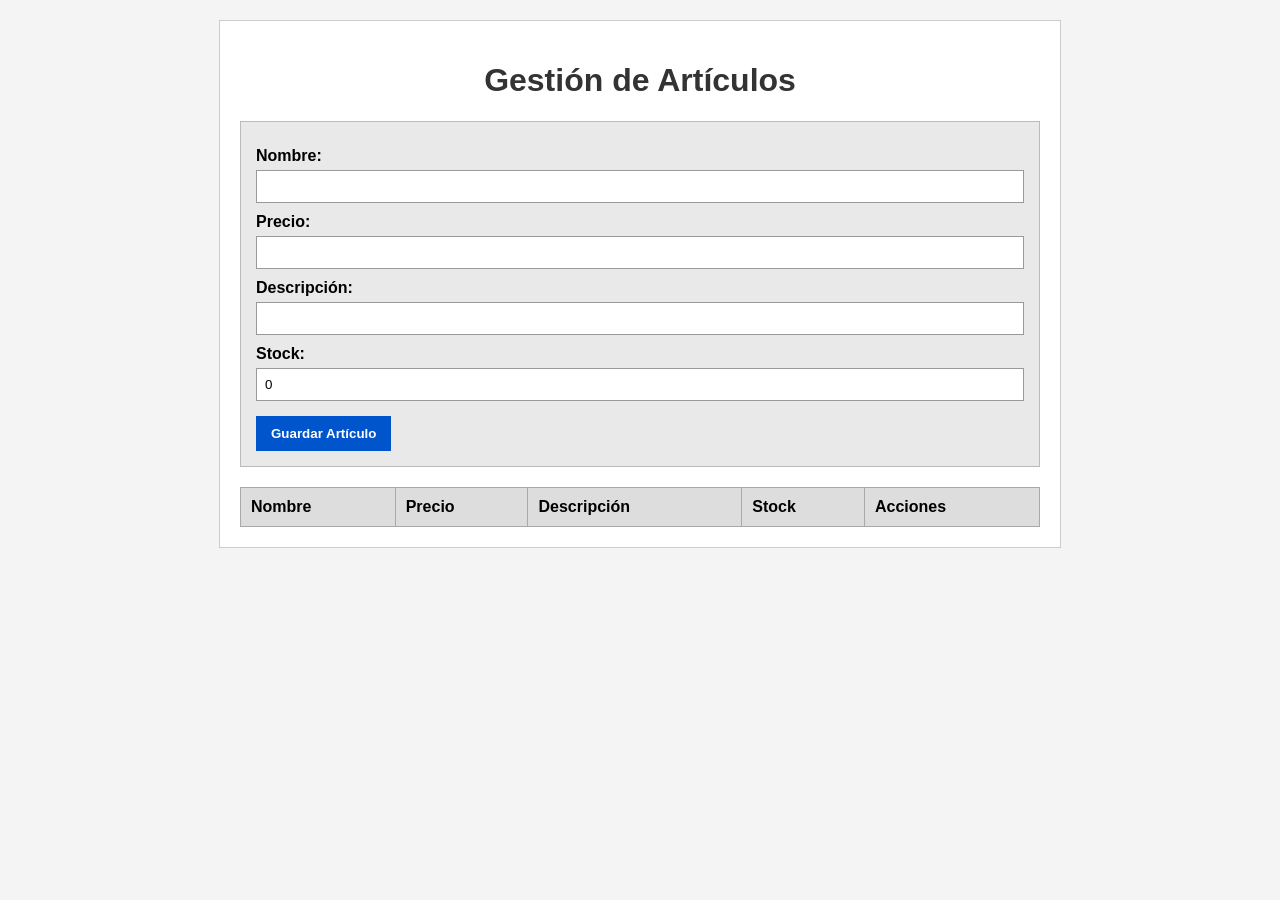
==== frontend/index.html @ 42482be6 "Primer commit" ====
<!DOCTYPE html>
<html lang="es">
<head>
    <meta charset="UTF-8">
    <meta name="viewport" content="width=device-width, initial-scale=1.0">
    <title>Gestión de Tienda Local</title>
    <link rel="stylesheet" href="style.css">
</head>
<body>
    <div class="container">
        <h1>Gestión de Artículos</h1>
        
        <div class="form-container">
            <form id="articleForm">
                <input type="hidden" id="articleId">
                
                <label for="name">Nombre:</label>
                <input type="text" id="name" required>
                
                <label for="price">Precio:</label>
                <input type="number" id="price" step="0.01" required>
                
                <label for="description">Descripción:</label>
                <input type="text" id="description">
                
                <label for="stock">Stock:</label>
                <input type="number" id="stock" value="0">
                
                <button type="submit" id="submitBtn">Guardar Artículo</button>
                <button type="button" id="cancelBtn" class="btn-cancel" style="display: none;">Cancelar</button>
            </form>
        </div>

        <table id="articlesTable">
            <thead>
                <tr>
                    <th>Nombre</th>
                    <th>Precio</th>
                    <th>Descripción</th>
                    <th>Stock</th>
                    <th>Acciones</th>
                </tr>
            </thead>
            <tbody>
                </tbody>
        </table>
    </div>

    <script src="app.js"></script>
</body>
</html>
---- frontend/style.css ----
body {
    font-family: Arial, sans-serif;
    background-color: #f4f4f4;
    color: #000000;
    margin: 0;
    padding: 20px;
}

.container {
    max-width: 800px;
    margin: 0 auto;
    background-color: #ffffff;
    padding: 20px;
    border: 1px solid #cccccc;
}

h1 {
    text-align: center;
    color: #333333;
}

.form-container {
    background-color: #e9e9e9;
    padding: 15px;
    margin-bottom: 20px;
    border: 1px solid #bbbbbb;
}

label {
    display: block;
    margin-top: 10px;
    font-weight: bold;
}

input {
    width: 100%;
    padding: 8px;
    margin-top: 5px;
    box-sizing: border-box;
    border: 1px solid #999999;
    background-color: #ffffff;
}

button {
    margin-top: 15px;
    padding: 10px 15px;
    background-color: #0055cc;
    color: #ffffff;
    border: none;
    cursor: pointer;
    font-weight: bold;
}

button:hover {
    background-color: #003399;
}

.btn-cancel {
    background-color: #666666;
}

.btn-cancel:hover {
    background-color: #444444;
}

.btn-delete {
    background-color: #cc0000;
    margin-top: 0;
}

.btn-delete:hover {
    background-color: #990000;
}

.btn-edit {
    background-color: #008800;
    margin-top: 0;
}

.btn-edit:hover {
    background-color: #005500;
}

table {
    width: 100%;
    border-collapse: collapse;
    margin-top: 20px;
}

th, td {
    border: 1px solid #aaaaaa;
    padding: 10px;
    text-align: left;
}

th {
    background-color: #dddddd;
}
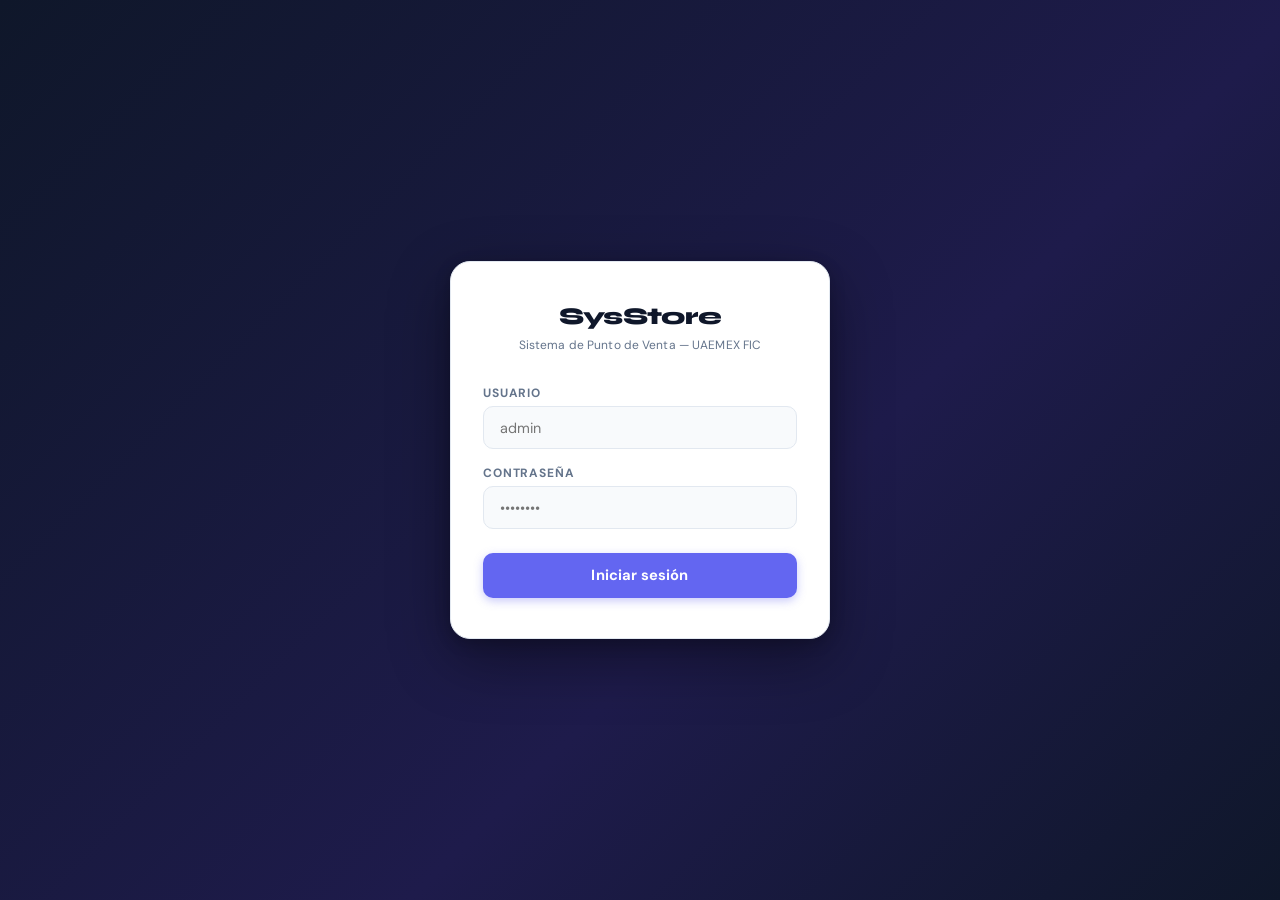
==== commit d9f316ca: "Rediseño UI, Integracion init.sql y cambios en docker-compose" ====
--- a/frontend/index.html
+++ b/frontend/index.html
@@ -1,51 +1,124 @@
 <!DOCTYPE html>
 <html lang="es">
 <head>
-    <meta charset="UTF-8">
-    <meta name="viewport" content="width=device-width, initial-scale=1.0">
-    <title>Gestión de Tienda Local</title>
-    <link rel="stylesheet" href="style.css">
+    <meta charset="UTF-8" />
+    <meta name="viewport" content="width=device-width, initial-scale=1.0" />
+    <title>SysStore — Panel de control</title>
+    <link rel="preconnect" href="https://fonts.googleapis.com" />
+    <link href="https://fonts.googleapis.com/css2?family=Comfortaa:wght@400;600;700&family=Poppins:wght@300;400;500;600&display=swap" rel="stylesheet" />
+    <link rel="stylesheet" href="style.css" />
 </head>
 <body>
-    <div class="container">
-        <h1>Gestión de Artículos</h1>
-        
-        <div class="form-container">
-            <form id="articleForm">
-                <input type="hidden" id="articleId">
-                
-                <label for="name">Nombre:</label>
-                <input type="text" id="name" required>
-                
-                <label for="price">Precio:</label>
-                <input type="number" id="price" step="0.01" required>
-                
-                <label for="description">Descripción:</label>
-                <input type="text" id="description">
-                
-                <label for="stock">Stock:</label>
-                <input type="number" id="stock" value="0">
-                
-                <button type="submit" id="submitBtn">Guardar Artículo</button>
-                <button type="button" id="cancelBtn" class="btn-cancel" style="display: none;">Cancelar</button>
-            </form>
+
+<nav class="sidebar" id="sidebar"></nav>
+
+<main class="content">
+    <header class="page-header">
+        <div>
+            <h1 class="page-title">Panel de control</h1>
+            <p class="page-sub">Resumen general del sistema</p>
         </div>
+        <a href="productos.html" class="btn btn-primary">
+            <svg viewBox="0 0 24 24" fill="none" stroke="currentColor" stroke-width="2" width="14" height="14">
+                <line x1="12" y1="5" x2="12" y2="19"/><line x1="5" y1="12" x2="19" y2="12"/>
+            </svg>
+            Agregar producto
+        </a>
+    </header>
 
-        <table id="articlesTable">
-            <thead>
-                <tr>
-                    <th>Nombre</th>
-                    <th>Precio</th>
-                    <th>Descripción</th>
-                    <th>Stock</th>
-                    <th>Acciones</th>
-                </tr>
-            </thead>
-            <tbody>
-                </tbody>
-        </table>
+    <!-- Stats -->
+    <div class="stats-grid" id="statsGrid">
+        <div class="stat-card"><div class="stat-icon si-blue"><svg viewBox="0 0 24 24" fill="none" stroke="currentColor" stroke-width="1.8"><path d="M21 16V8a2 2 0 0 0-1-1.73l-7-4a2 2 0 0 0-2 0l-7 4A2 2 0 0 0 3 8v8a2 2 0 0 0 1 1.73l7 4a2 2 0 0 0 2 0l7-4A2 2 0 0 0 21 16z"/></svg></div><div class="stat-body"><span class="stat-label">Artículos</span><span class="stat-value" id="sTotal">—</span></div></div>
+        <div class="stat-card"><div class="stat-icon si-green"><svg viewBox="0 0 24 24" fill="none" stroke="currentColor" stroke-width="1.8"><line x1="12" y1="1" x2="12" y2="23"/><path d="M17 5H9.5a3.5 3.5 0 0 0 0 7h5a3.5 3.5 0 0 1 0 7H6"/></svg></div><div class="stat-body"><span class="stat-label">Valor inventario</span><span class="stat-value" id="sValor">—</span></div></div>
+        <div class="stat-card"><div class="stat-icon si-teal"><svg viewBox="0 0 24 24" fill="none" stroke="currentColor" stroke-width="1.8"><path d="M17 21v-2a4 4 0 0 0-4-4H5a4 4 0 0 0-4 4v2"/><circle cx="9" cy="7" r="4"/><path d="M23 21v-2a4 4 0 0 0-3-3.87"/><path d="M16 3.13a4 4 0 0 1 0 7.75"/></svg></div><div class="stat-body"><span class="stat-label">Clientes</span><span class="stat-value" id="sClientes">—</span></div></div>
+        <div class="stat-card"><div class="stat-icon si-yellow"><svg viewBox="0 0 24 24" fill="none" stroke="currentColor" stroke-width="1.8"><rect x="1" y="4" width="22" height="16" rx="2"/><line x1="1" y1="10" x2="23" y2="10"/></svg></div><div class="stat-body"><span class="stat-label">Ventas totales</span><span class="stat-value" id="sVentas">—</span></div></div>
+        <div class="stat-card stat-card--warn" id="statSinStock"><div class="stat-icon si-warn"><svg viewBox="0 0 24 24" fill="none" stroke="currentColor" stroke-width="1.8"><path d="M10.29 3.86L1.82 18a2 2 0 0 0 1.71 3h16.94a2 2 0 0 0 1.71-3L13.71 3.86a2 2 0 0 0-3.42 0z"/><line x1="12" y1="9" x2="12" y2="13"/><line x1="12" y1="17" x2="12.01" y2="17"/></svg></div><div class="stat-body"><span class="stat-label">Sin stock</span><span class="stat-value" id="sSinStock">—</span></div></div>
+        <div class="stat-card"><div class="stat-icon si-green"><svg viewBox="0 0 24 24" fill="none" stroke="currentColor" stroke-width="1.8"><polyline points="22 12 18 12 15 21 9 3 6 12 2 12"/></svg></div><div class="stat-body"><span class="stat-label">Total vendido</span><span class="stat-value" id="sTotalVendido">—</span></div></div>
     </div>
 
-    <script src="app.js"></script>
+    <!-- Últimos artículos -->
+    <div class="card">
+        <div class="card-header">
+            <span class="card-title">Artículos recientes</span>
+            <a href="productos.html" class="link-all">Ver catálogo completo →</a>
+        </div>
+        <div class="table-wrap">
+            <table class="table" id="tblRecientes">
+                <thead><tr>
+                    <th>ID</th><th>Nombre</th><th>Precio</th><th>Stock</th><th>Acciones</th>
+                </tr></thead>
+                <tbody id="tbodyRecientes"></tbody>
+            </table>
+        </div>
+    </div>
+
+    <!-- Ventas recientes -->
+    <div class="card">
+        <div class="card-header">
+            <span class="card-title">Ventas recientes</span>
+            <a href="ventas.html" class="link-all">Ver historial →</a>
+        </div>
+        <div class="table-wrap">
+            <table class="table">
+                <thead><tr>
+                    <th>Cliente</th><th>Artículo</th><th>Total</th><th>Fecha</th>
+                </tr></thead>
+                <tbody id="tbodyVentasRecientes"></tbody>
+            </table>
+        </div>
+    </div>
+</main>
+
+<script src="shared.js"></script>
+<script>
+requireAuth();
+injectNav('index');
+
+async function loadDashboard() {
+    const [rArt, rCli, rSales] = await Promise.all([
+        fetch(`${API}/articles`).then(r => r.json()),
+        fetch(`${API}/clients`).then(r => r.json()),
+        fetch(`${API}/sales`).then(r => r.json()),
+    ]);
+
+    const sinStock   = rArt.filter(a => a.stock === 0).length;
+    const valorInv   = rArt.reduce((s, a) => s + a.price * a.stock, 0);
+    const totalVend  = rSales.reduce((s, v) => s + v.total, 0);
+
+    document.getElementById('sTotal').textContent      = rArt.length;
+    document.getElementById('sValor').textContent      = fmtMoney(valorInv);
+    document.getElementById('sClientes').textContent   = rCli.length;
+    document.getElementById('sVentas').textContent     = rSales.length;
+    document.getElementById('sSinStock').textContent   = sinStock;
+    document.getElementById('sTotalVendido').textContent = fmtMoney(totalVend);
+
+    // artículos recientes
+    const tbody = document.getElementById('tbodyRecientes');
+    const ultimos = [...rArt].reverse().slice(0, 6);
+    tbody.innerHTML = ultimos.length ? ultimos.map(a => `
+        <tr>
+            <td><span class="chip-id">${esc(a.id.slice(0,8))}</span></td>
+            <td class="td-nombre">${esc(a.name)}</td>
+            <td class="td-precio">${fmtMoney(a.price)}</td>
+            <td><span class="chip-stock ${a.stock===0?'stock-empty':a.stock<=5?'stock-low':''}">${a.stock} pzs</span></td>
+            <td class="row-actions">
+                <a href="productos.html" class="btn-row btn-row--edit">Editar</a>
+            </td>
+        </tr>`).join('') : '<tr><td colspan="5" class="empty-state">Sin artículos.</td></tr>';
+
+    // ventas recientes
+    const tbodyV = document.getElementById('tbodyVentasRecientes');
+    const ultVentas = rSales.slice(0, 5);
+    tbodyV.innerHTML = ultVentas.length ? ultVentas.map(v => `
+        <tr>
+            <td class="td-nombre">${esc(v.client_name)}</td>
+            <td>${esc(v.article_name)}</td>
+            <td class="td-precio">${fmtMoney(v.total)}</td>
+            <td class="td-muted">${fmtDate(v.date)}</td>
+        </tr>`).join('') : '<tr><td colspan="4" class="empty-state">Sin ventas.</td></tr>';
+}
+
+document.addEventListener('DOMContentLoaded', loadDashboard);
+</script>
 </body>
-</html>
+</html>
--- a/frontend/style.css
+++ b/frontend/style.css
@@ -1,98 +1,868 @@
+/* ══════════════════════════════════════════════════
+   SysStore — Design System
+   Aesthetic: Refined Dark Sidebar + Clean White Content
+   Fonts: DM Sans (body) + Syne (headings/brand)
+   ══════════════════════════════════════════════════ */
+
+@import url('https://fonts.googleapis.com/css2?family=Syne:wght@600;700;800&family=DM+Sans:ital,opsz,wght@0,9..40,300;0,9..40,400;0,9..40,500;0,9..40,600;1,9..40,400&display=swap');
+
+/* ── TOKENS ─────────────────────────────────── */
+:root {
+  --primary:     #6366f1;
+  --primary-h:   #4f46e5;
+  --primary-s:   #e0e7ff;
+  --danger:      #ef4444;
+  --danger-s:    #fee2e2;
+  --success:     #10b981;
+  --success-s:   #d1fae5;
+  --warn:        #f59e0b;
+  --warn-s:      #fef3c7;
+  --info:        #3b82f6;
+  --info-s:      #dbeafe;
+
+  /* Sidebar */
+  --sb-bg:       #0f172a;
+  --sb-border:   #1e293b;
+  --sb-text:     #94a3b8;
+  --sb-active:   #6366f1;
+  --sb-hover:    #1e293b;
+  --sb-width:    240px;
+
+  /* Content */
+  --bg:          #f8fafc;
+  --surface:     #ffffff;
+  --border:      #e2e8f0;
+  --border-2:    #f1f5f9;
+  --text:        #0f172a;
+  --text-2:      #334155;
+  --muted:       #64748b;
+  --muted-2:     #94a3b8;
+
+  /* Radii */
+  --r-sm:   6px;
+  --r-md:   10px;
+  --r-lg:   14px;
+  --r-xl:   20px;
+
+  /* Shadows */
+  --shadow-sm:  0 1px 3px rgba(15,23,42,.07), 0 1px 2px rgba(15,23,42,.06);
+  --shadow-md:  0 4px 12px rgba(15,23,42,.08), 0 2px 4px rgba(15,23,42,.06);
+  --shadow-lg:  0 10px 30px rgba(15,23,42,.12), 0 4px 8px rgba(15,23,42,.08);
+}
+
+/* ── RESET ──────────────────────────────────── */
+*, *::before, *::after { box-sizing: border-box; margin: 0; padding: 0; }
+
 body {
-    font-family: Arial, sans-serif;
-    background-color: #f4f4f4;
-    color: #000000;
-    margin: 0;
-    padding: 20px;
-}
-
-.container {
-    max-width: 800px;
-    margin: 0 auto;
-    background-color: #ffffff;
-    padding: 20px;
-    border: 1px solid #cccccc;
-}
-
-h1 {
-    text-align: center;
-    color: #333333;
-}
-
-.form-container {
-    background-color: #e9e9e9;
-    padding: 15px;
-    margin-bottom: 20px;
-    border: 1px solid #bbbbbb;
-}
-
-label {
-    display: block;
-    margin-top: 10px;
-    font-weight: bold;
-}
-
-input {
-    width: 100%;
-    padding: 8px;
-    margin-top: 5px;
-    box-sizing: border-box;
-    border: 1px solid #999999;
-    background-color: #ffffff;
-}
-
-button {
-    margin-top: 15px;
-    padding: 10px 15px;
-    background-color: #0055cc;
-    color: #ffffff;
-    border: none;
-    cursor: pointer;
-    font-weight: bold;
-}
-
-button:hover {
-    background-color: #003399;
-}
-
-.btn-cancel {
-    background-color: #666666;
-}
-
-.btn-cancel:hover {
-    background-color: #444444;
-}
-
-.btn-delete {
-    background-color: #cc0000;
-    margin-top: 0;
-}
-
-.btn-delete:hover {
-    background-color: #990000;
-}
-
-.btn-edit {
-    background-color: #008800;
-    margin-top: 0;
-}
-
-.btn-edit:hover {
-    background-color: #005500;
-}
-
-table {
-    width: 100%;
-    border-collapse: collapse;
-    margin-top: 20px;
-}
-
-th, td {
-    border: 1px solid #aaaaaa;
-    padding: 10px;
-    text-align: left;
-}
-
-th {
-    background-color: #dddddd;
-}
+  font-family: 'DM Sans', sans-serif;
+  background: var(--bg);
+  color: var(--text);
+  min-height: 100vh;
+  display: flex;
+  -webkit-font-smoothing: antialiased;
+}
+
+/* ══════════════════════════════════════════════
+   SIDEBAR
+   ══════════════════════════════════════════════ */
+.sidebar {
+  width: var(--sb-width);
+  background: var(--sb-bg);
+  border-right: 1px solid var(--sb-border);
+  display: flex;
+  flex-direction: column;
+  position: fixed;
+  top: 0; left: 0; bottom: 0;
+  z-index: 200;
+  overflow-y: auto;
+  overflow-x: hidden;
+}
+
+.sidebar-brand {
+  display: flex;
+  align-items: center;
+  gap: .85rem;
+  padding: 1.5rem 1.25rem 1.25rem;
+  border-bottom: 1px solid var(--sb-border);
+  text-decoration: none;
+}
+
+.brand-icon {
+  width: 38px; height: 38px;
+  background: linear-gradient(135deg, var(--primary), #818cf8);
+  border-radius: var(--r-md);
+  display: flex; align-items: center; justify-content: center;
+  font-size: 1.1rem;
+  flex-shrink: 0;
+  box-shadow: 0 2px 8px rgba(99,102,241,.4);
+}
+
+.brand-name {
+  display: block;
+  font-family: 'Syne', sans-serif;
+  font-size: 1.05rem;
+  font-weight: 700;
+  color: #f1f5f9;
+  letter-spacing: -.01em;
+}
+
+.brand-sub {
+  display: block;
+  font-size: .68rem;
+  color: var(--sb-text);
+  margin-top: .05rem;
+  letter-spacing: .02em;
+}
+
+.nav-list {
+  list-style: none;
+  padding: 1rem .75rem;
+  flex: 1;
+  display: flex;
+  flex-direction: column;
+  gap: .2rem;
+}
+
+.nav-link {
+  display: flex;
+  align-items: center;
+  gap: .75rem;
+  padding: .65rem .9rem;
+  border-radius: var(--r-md);
+  color: var(--sb-text);
+  text-decoration: none;
+  font-size: .85rem;
+  font-weight: 500;
+  transition: background .15s, color .15s;
+  position: relative;
+}
+
+.nav-link svg {
+  width: 16px; height: 16px;
+  flex-shrink: 0;
+  opacity: .75;
+  transition: opacity .15s;
+}
+
+.nav-link:hover {
+  background: var(--sb-hover);
+  color: #e2e8f0;
+}
+.nav-link:hover svg { opacity: 1; }
+
+.nav-link.active {
+  background: rgba(99,102,241,.15);
+  color: #a5b4fc;
+  font-weight: 600;
+}
+.nav-link.active svg { opacity: 1; }
+.nav-link.active::before {
+  content: '';
+  position: absolute;
+  left: 0; top: 20%; bottom: 20%;
+  width: 3px;
+  background: var(--primary);
+  border-radius: 0 3px 3px 0;
+}
+
+.sidebar-bottom {
+  padding: .75rem;
+  border-top: 1px solid var(--sb-border);
+}
+
+.btn-logout {
+  display: flex;
+  align-items: center;
+  gap: .65rem;
+  width: 100%;
+  padding: .65rem .9rem;
+  background: none;
+  border: none;
+  border-radius: var(--r-md);
+  color: var(--sb-text);
+  font-family: 'DM Sans', sans-serif;
+  font-size: .85rem;
+  font-weight: 500;
+  cursor: pointer;
+  transition: background .15s, color .15s;
+}
+.btn-logout svg { width: 16px; height: 16px; }
+.btn-logout:hover { background: rgba(239,68,68,.1); color: #fca5a5; }
+
+.sidebar-foot {
+  padding: .65rem 1.25rem .85rem;
+  font-size: .67rem;
+  color: #334155;
+  letter-spacing: .03em;
+}
+
+/* ══════════════════════════════════════════════
+   CONTENT AREA
+   ══════════════════════════════════════════════ */
+.content {
+  margin-left: var(--sb-width);
+  flex: 1;
+  min-height: 100vh;
+  padding: 2rem 2.25rem 3rem;
+  max-width: calc(100vw - var(--sb-width));
+}
+
+/* ── PAGE HEADER ────────────────────────────── */
+.page-header {
+  display: flex;
+  justify-content: space-between;
+  align-items: flex-start;
+  margin-bottom: 1.75rem;
+  flex-wrap: wrap;
+  gap: 1rem;
+}
+
+.page-title {
+  font-family: 'Syne', sans-serif;
+  font-size: 1.55rem;
+  font-weight: 700;
+  color: var(--text);
+  letter-spacing: -.03em;
+  line-height: 1.2;
+}
+
+.page-sub {
+  font-size: .83rem;
+  color: var(--muted);
+  margin-top: .3rem;
+  font-weight: 400;
+}
+
+/* ── CARDS ──────────────────────────────────── */
+.card {
+  background: var(--surface);
+  border: 1px solid var(--border);
+  border-radius: var(--r-lg);
+  padding: 1.5rem;
+  margin-bottom: 1.5rem;
+  box-shadow: var(--shadow-sm);
+}
+
+.card-header {
+  display: flex;
+  align-items: center;
+  justify-content: space-between;
+  margin-bottom: 1.25rem;
+  flex-wrap: wrap;
+  gap: .5rem;
+}
+
+.card-title {
+  font-family: 'Syne', sans-serif;
+  font-size: .95rem;
+  font-weight: 700;
+  color: var(--text);
+  letter-spacing: -.01em;
+}
+
+.link-all {
+  font-size: .78rem;
+  color: var(--primary);
+  text-decoration: none;
+  font-weight: 500;
+}
+.link-all:hover { text-decoration: underline; }
+
+/* ── STATS GRID ─────────────────────────────── */
+.stats-grid {
+  display: grid;
+  grid-template-columns: repeat(auto-fit, minmax(175px, 1fr));
+  gap: 1rem;
+  margin-bottom: 1.5rem;
+}
+
+.stat-card {
+  background: var(--surface);
+  border: 1px solid var(--border);
+  border-radius: var(--r-lg);
+  padding: 1.1rem 1.25rem;
+  display: flex;
+  align-items: center;
+  gap: .9rem;
+  box-shadow: var(--shadow-sm);
+  transition: box-shadow .2s, transform .2s;
+}
+.stat-card:hover { box-shadow: var(--shadow-md); transform: translateY(-1px); }
+.stat-card--warn { border-color: #fcd34d; background: #fffbeb; }
+
+.stat-icon {
+  width: 42px; height: 42px;
+  border-radius: var(--r-md);
+  display: flex; align-items: center; justify-content: center;
+  flex-shrink: 0;
+}
+.stat-icon svg { width: 18px; height: 18px; }
+.si-blue   { background: var(--info-s);    color: var(--info); }
+.si-green  { background: var(--success-s); color: var(--success); }
+.si-teal   { background: #ccfbf1;          color: #0d9488; }
+.si-yellow { background: var(--warn-s);    color: var(--warn); }
+.si-warn   { background: #fef3c7;          color: #d97706; }
+.si-purple { background: #ede9fe;          color: #7c3aed; }
+
+.stat-body {
+  display: flex;
+  flex-direction: column;
+  min-width: 0;
+}
+.stat-label {
+  font-size: .73rem;
+  font-weight: 600;
+  color: var(--muted);
+  text-transform: uppercase;
+  letter-spacing: .05em;
+  white-space: nowrap;
+}
+.stat-value {
+  font-family: 'Syne', sans-serif;
+  font-size: 1.35rem;
+  font-weight: 700;
+  color: var(--text);
+  letter-spacing: -.02em;
+  margin-top: .1rem;
+}
+
+/* ── FILTERS BAR ────────────────────────────── */
+.filters-bar {
+  margin-bottom: 1rem;
+}
+
+.filter-search {
+  max-width: 340px;
+}
+
+/* ── FORM GRID ──────────────────────────────── */
+.form-grid {
+  display: grid;
+  grid-template-columns: repeat(auto-fit, minmax(210px, 1fr));
+  gap: 1rem;
+}
+
+.form-group {
+  display: flex;
+  flex-direction: column;
+  gap: .35rem;
+}
+
+.form-label {
+  font-size: .75rem;
+  font-weight: 600;
+  color: var(--muted);
+  text-transform: uppercase;
+  letter-spacing: .06em;
+}
+
+.form-control {
+  width: 100%;
+  padding: .6rem .85rem;
+  background: var(--bg);
+  border: 1px solid var(--border);
+  border-radius: var(--r-md);
+  font-family: 'DM Sans', sans-serif;
+  font-size: .88rem;
+  color: var(--text);
+  transition: border-color .15s, box-shadow .15s, background .15s;
+  appearance: none;
+  -webkit-appearance: none;
+}
+.form-control:focus {
+  outline: none;
+  border-color: var(--primary);
+  background: #fff;
+  box-shadow: 0 0 0 3px rgba(99,102,241,.12);
+}
+.form-control[readonly] {
+  color: var(--muted);
+  cursor: default;
+  background: var(--border-2);
+}
+select.form-control {
+  background-image: url("data:image/svg+xml,%3Csvg xmlns='http://www.w3.org/2000/svg' width='12' height='12' viewBox='0 0 24 24' fill='none' stroke='%2364748b' stroke-width='2.5'%3E%3Cpolyline points='6 9 12 15 18 9'/%3E%3C/svg%3E");
+  background-repeat: no-repeat;
+  background-position: right .75rem center;
+  padding-right: 2.25rem;
+}
+
+.form-actions {
+  display: flex;
+  gap: .75rem;
+  margin-top: 1.25rem;
+  flex-wrap: wrap;
+}
+
+/* ── BUTTONS ────────────────────────────────── */
+.btn {
+  display: inline-flex;
+  align-items: center;
+  justify-content: center;
+  gap: .4rem;
+  padding: .58rem 1.15rem;
+  border: 1px solid transparent;
+  border-radius: var(--r-md);
+  font-family: 'DM Sans', sans-serif;
+  font-size: .85rem;
+  font-weight: 600;
+  cursor: pointer;
+  transition: background .15s, border-color .15s, box-shadow .15s, transform .1s;
+  white-space: nowrap;
+  text-decoration: none;
+}
+.btn:active { transform: scale(.97); }
+
+.btn-primary {
+  background: var(--primary);
+  color: #fff;
+  box-shadow: 0 2px 6px rgba(99,102,241,.3);
+}
+.btn-primary:hover {
+  background: var(--primary-h);
+  box-shadow: 0 4px 12px rgba(99,102,241,.4);
+}
+
+.btn-ghost {
+  background: var(--bg);
+  color: var(--muted);
+  border-color: var(--border);
+}
+.btn-ghost:hover { background: var(--border); color: var(--text); }
+
+.btn-danger {
+  background: var(--danger-s);
+  color: var(--danger);
+  border-color: #fca5a5;
+}
+.btn-danger:hover { background: var(--danger); color: #fff; }
+
+/* Row action buttons (inside tables) */
+.row-actions { display: flex; gap: .4rem; align-items: center; }
+
+.btn-row {
+  padding: .32rem .7rem;
+  border-radius: var(--r-sm);
+  font-family: 'DM Sans', sans-serif;
+  font-size: .76rem;
+  font-weight: 600;
+  cursor: pointer;
+  border: 1px solid transparent;
+  transition: background .15s, color .15s;
+  white-space: nowrap;
+}
+.btn-row--view { background: var(--info-s);    color: var(--info);    border-color: #bfdbfe; }
+.btn-row--view:hover { background: var(--info); color: #fff; }
+.btn-row--edit { background: #ede9fe;           color: #6d28d9;        border-color: #ddd6fe; }
+.btn-row--edit:hover { background: #6d28d9; color: #fff; }
+.btn-row--del  { background: var(--danger-s);   color: var(--danger);  border-color: #fca5a5; }
+.btn-row--del:hover  { background: var(--danger); color: #fff; }
+
+/* ── TABLES ─────────────────────────────────── */
+.table-wrap { overflow-x: auto; border-radius: var(--r-md); border: 1px solid var(--border); }
+
+.table {
+  width: 100%;
+  border-collapse: collapse;
+  font-size: .84rem;
+}
+.table thead tr { background: var(--bg); }
+.table th {
+  padding: .75rem 1rem;
+  text-align: left;
+  font-size: .7rem;
+  font-weight: 700;
+  text-transform: uppercase;
+  letter-spacing: .07em;
+  color: var(--muted);
+  border-bottom: 1px solid var(--border);
+  white-space: nowrap;
+}
+.table td {
+  padding: .8rem 1rem;
+  border-bottom: 1px solid var(--border-2);
+  vertical-align: middle;
+  color: var(--text-2);
+}
+.table tbody tr:last-child td { border-bottom: none; }
+.table tbody tr:hover td { background: #fafbff; }
+
+.td-nombre  { font-weight: 600; color: var(--text); }
+.td-precio  { font-weight: 700; color: var(--success); font-variant-numeric: tabular-nums; }
+.td-muted   { color: var(--muted); font-size: .8rem; }
+
+.empty-state {
+  text-align: center;
+  color: var(--muted-2);
+  padding: 3rem 1rem;
+  font-style: italic;
+  font-size: .88rem;
+}
+
+/* ── CHIPS / BADGES ─────────────────────────── */
+.chip-id {
+  font-family: 'DM Mono', 'Courier New', monospace;
+  font-size: .72rem;
+  background: var(--bg);
+  border: 1px solid var(--border);
+  color: var(--muted);
+  padding: .2rem .55rem;
+  border-radius: var(--r-sm);
+}
+
+.chip-stock {
+  display: inline-flex;
+  align-items: center;
+  gap: .25rem;
+  font-size: .76rem;
+  font-weight: 700;
+  padding: .22rem .6rem;
+  border-radius: 20px;
+  background: var(--success-s);
+  color: var(--success);
+}
+.chip-stock.stock-low   { background: var(--warn-s);    color: #b45309; }
+.chip-stock.stock-empty { background: var(--danger-s);  color: var(--danger); }
+
+/* ── REPORT CARDS ───────────────────────────── */
+.report-grid {
+  display: flex;
+  flex-direction: column;
+  gap: 1.1rem;
+}
+
+.report-card {
+  background: var(--surface);
+  border: 1px solid var(--border);
+  border-radius: var(--r-lg);
+  overflow: hidden;
+  box-shadow: var(--shadow-sm);
+  transition: box-shadow .2s;
+}
+.report-card:hover { box-shadow: var(--shadow-md); }
+
+.report-card-header {
+  display: flex;
+  justify-content: space-between;
+  align-items: flex-start;
+  gap: 1rem;
+  padding: 1.1rem 1.4rem;
+  background: var(--bg);
+  border-bottom: 1px solid var(--border);
+  flex-wrap: wrap;
+}
+
+.rc-name {
+  display: block;
+  font-family: 'Syne', sans-serif;
+  font-size: .97rem;
+  font-weight: 700;
+  color: var(--text);
+}
+.rc-email, .rc-phone {
+  display: block;
+  font-size: .78rem;
+  color: var(--muted);
+  margin-top: .15rem;
+}
+
+.rc-stats {
+  display: flex;
+  flex-wrap: wrap;
+  gap: .4rem;
+  align-items: flex-start;
+}
+
+.rc-badge {
+  font-size: .75rem;
+  font-weight: 700;
+  padding: .25rem .65rem;
+  border-radius: 20px;
+}
+.rc-badge-blue  { background: var(--info-s);    color: var(--info); }
+.rc-badge-green { background: var(--success-s); color: var(--success); }
+
+.report-card-body { padding: 1.1rem 1.4rem; }
+
+.inner-table {
+  width: 100%;
+  border-collapse: collapse;
+  font-size: .8rem;
+}
+.inner-table th {
+  padding: .5rem .75rem;
+  font-size: .68rem;
+  font-weight: 700;
+  text-transform: uppercase;
+  letter-spacing: .06em;
+  color: var(--primary);
+  background: #ede9fe;
+  border-bottom: 1px solid #ddd6fe;
+  text-align: left;
+}
+.inner-table td {
+  padding: .55rem .75rem;
+  border-bottom: 1px solid var(--border-2);
+  color: var(--text-2);
+}
+.inner-table tbody tr:last-child td { border-bottom: none; }
+.inner-table tbody tr:hover td { background: #fafbff; }
+
+.no-purchases {
+  color: var(--muted-2);
+  font-size: .84rem;
+  font-style: italic;
+  text-align: center;
+  padding: .75rem 0;
+}
+
+/* ── TOAST ──────────────────────────────────── */
+.toast {
+  position: fixed;
+  bottom: 1.5rem;
+  right: 1.5rem;
+  padding: .75rem 1.25rem;
+  border-radius: var(--r-md);
+  font-size: .84rem;
+  font-weight: 600;
+  box-shadow: var(--shadow-lg);
+  opacity: 0;
+  transform: translateY(8px) scale(.97);
+  transition: opacity .25s, transform .25s;
+  z-index: 999;
+  pointer-events: none;
+  max-width: 340px;
+}
+.toast.show { opacity: 1; transform: translateY(0) scale(1); }
+.toast-ok  { background: #0f172a; color: #f1f5f9; }
+.toast-err { background: var(--danger); color: #fff; }
+
+/* ── LOGIN ──────────────────────────────────── */
+.login-body {
+  display: flex;
+  align-items: center;
+  justify-content: center;
+  min-height: 100vh;
+  background: linear-gradient(135deg, #0f172a 0%, #1e1b4b 60%, #0f172a 100%);
+  padding: 1.5rem;
+}
+
+.login-card {
+  background: var(--surface);
+  border-radius: var(--r-xl);
+  padding: 2.5rem 2rem;
+  width: 100%;
+  max-width: 380px;
+  box-shadow: 0 20px 60px rgba(0,0,0,.4), 0 4px 16px rgba(0,0,0,.2);
+  border: 1px solid var(--border);
+}
+
+.login-logo {
+  display: flex;
+  flex-direction: column;
+  align-items: center;
+  gap: .35rem;
+  margin-bottom: 2rem;
+}
+
+.login-icon {
+  display: flex;
+  align-items: center;
+  justify-content: center;
+  width: 56px; height: 56px;
+  background: linear-gradient(135deg, var(--primary), #818cf8);
+  border-radius: var(--r-lg);
+  font-size: 1.5rem;
+  box-shadow: 0 4px 16px rgba(99,102,241,.4);
+  margin-bottom: .25rem;
+}
+
+.login-name {
+  font-family: 'Syne', sans-serif;
+  font-size: 1.5rem;
+  font-weight: 800;
+  color: var(--text);
+  letter-spacing: -.03em;
+}
+
+.login-sub {
+  font-size: .75rem;
+  color: var(--muted);
+  text-align: center;
+  letter-spacing: .01em;
+}
+
+.login-err {
+  background: var(--danger-s);
+  color: var(--danger);
+  font-size: .82rem;
+  font-weight: 600;
+  padding: .65rem .9rem;
+  border-radius: var(--r-md);
+  margin-bottom: 1.25rem;
+  display: none;
+  border: 1px solid #fca5a5;
+}
+.login-err.show { display: block; }
+
+.login-field {
+  display: flex;
+  flex-direction: column;
+  gap: .35rem;
+  margin-bottom: 1rem;
+}
+
+.login-label {
+  font-size: .75rem;
+  font-weight: 700;
+  color: var(--muted);
+  text-transform: uppercase;
+  letter-spacing: .07em;
+}
+
+.login-input {
+  width: 100%;
+  padding: .7rem 1rem;
+  background: var(--bg);
+  border: 1px solid var(--border);
+  border-radius: var(--r-md);
+  font-family: 'DM Sans', sans-serif;
+  font-size: .9rem;
+  color: var(--text);
+  transition: border-color .15s, box-shadow .15s;
+}
+.login-input:focus {
+  outline: none;
+  border-color: var(--primary);
+  box-shadow: 0 0 0 3px rgba(99,102,241,.12);
+  background: #fff;
+}
+
+.login-btn {
+  display: block;
+  width: 100%;
+  padding: .78rem;
+  background: var(--primary);
+  color: #fff;
+  border: none;
+  border-radius: var(--r-md);
+  font-family: 'DM Sans', sans-serif;
+  font-size: .92rem;
+  font-weight: 700;
+  cursor: pointer;
+  margin-top: 1.5rem;
+  transition: background .15s, box-shadow .15s, transform .1s;
+  box-shadow: 0 3px 10px rgba(99,102,241,.35);
+  letter-spacing: .01em;
+}
+.login-btn:hover { background: var(--primary-h); box-shadow: 0 5px 16px rgba(99,102,241,.45); }
+.login-btn:active { transform: scale(.98); }
+
+.login-hint {
+  text-align: center;
+  font-size: .75rem;
+  color: var(--muted-2);
+  margin-top: 1.25rem;
+  padding-top: 1.25rem;
+  border-top: 1px solid var(--border-2);
+}
+.login-hint strong { color: var(--muted); }
+
+/* ── MODAL ──────────────────────────────────── */
+.modal-overlay {
+  position: fixed;
+  inset: 0;
+  background: rgba(15,23,42,.55);
+  backdrop-filter: blur(3px);
+  display: flex;
+  align-items: center;
+  justify-content: center;
+  z-index: 500;
+  opacity: 0;
+  pointer-events: none;
+  transition: opacity .2s;
+}
+.modal-overlay.open { opacity: 1; pointer-events: all; }
+
+.modal {
+  background: var(--surface);
+  border-radius: var(--r-xl);
+  box-shadow: var(--shadow-lg);
+  width: 100%;
+  max-width: 480px;
+  max-height: 88vh;
+  overflow-y: auto;
+  transform: scale(.96) translateY(8px);
+  transition: transform .2s;
+  border: 1px solid var(--border);
+}
+.modal-overlay.open .modal { transform: scale(1) translateY(0); }
+
+.modal-header {
+  display: flex;
+  justify-content: space-between;
+  align-items: center;
+  padding: 1.15rem 1.5rem;
+  border-bottom: 1px solid var(--border);
+}
+.modal-title {
+  font-family: 'Syne', sans-serif;
+  font-size: .97rem;
+  font-weight: 700;
+  color: var(--text);
+}
+.modal-close {
+  background: var(--bg);
+  border: 1px solid var(--border);
+  border-radius: var(--r-sm);
+  width: 28px; height: 28px;
+  cursor: pointer;
+  color: var(--muted);
+  font-size: .85rem;
+  display: flex; align-items: center; justify-content: center;
+  transition: background .15s, color .15s;
+}
+.modal-close:hover { background: var(--danger-s); color: var(--danger); }
+
+.modal-body { padding: 1.5rem; }
+
+.detail-row {
+  display: flex;
+  gap: 1rem;
+  margin-bottom: .85rem;
+  align-items: baseline;
+  flex-wrap: wrap;
+}
+.detail-label {
+  font-size: .7rem;
+  font-weight: 700;
+  color: var(--muted);
+  text-transform: uppercase;
+  letter-spacing: .06em;
+  min-width: 115px;
+}
+.detail-value {
+  font-size: .87rem;
+  color: var(--text);
+  font-weight: 500;
+}
+
+/* ── RESPONSIVE ─────────────────────────────── */
+@media (max-width: 768px) {
+  .sidebar {
+    width: 200px;
+  }
+  .content {
+    margin-left: 200px;
+    max-width: calc(100vw - 200px);
+    padding: 1.25rem 1rem 2rem;
+  }
+}
+
+@media (max-width: 600px) {
+  .sidebar { display: none; }
+  .content { margin-left: 0; max-width: 100vw; padding: 1.25rem 1rem 2rem; }
+  .stats-grid { grid-template-columns: 1fr 1fr; }
+  .form-grid { grid-template-columns: 1fr; }
+  .page-header { flex-direction: column; }
+}
